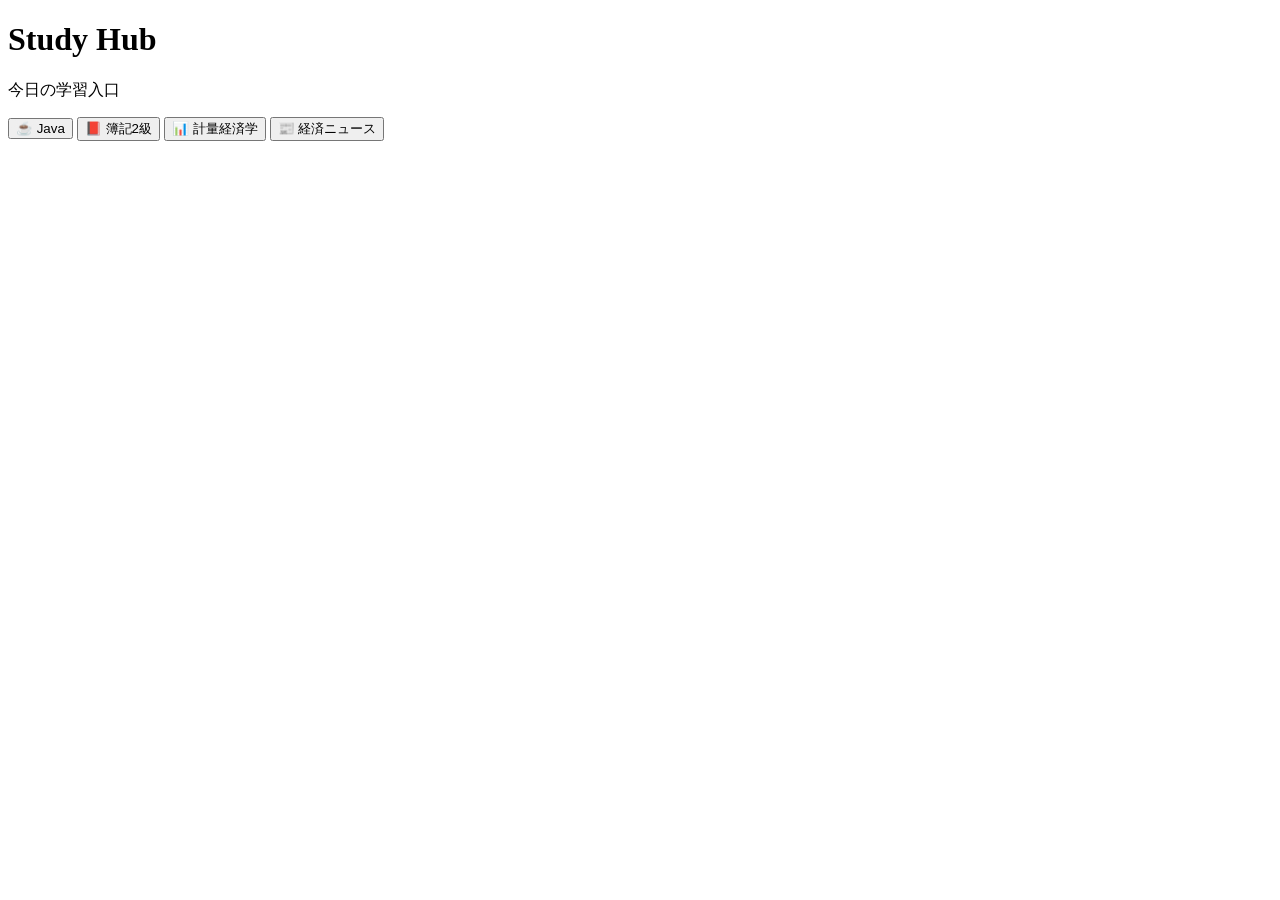
==== index.html @ 520e1eb8 "Initial StudyHub" ====
<!DOCTYPE html>
<html lang="ja">

<head>
    <meta charset="UTF-8">
    <meta name="viewport" content="width=device-width, initial-scale=1.0">
    <title>Study Hub</title>

    <link rel="manifest" href="manifest.json">
</head>

<body>

    <h1>Study Hub</h1>

    <p>今日の学習入口</p>

    <button onclick="location.href='pages/java.html'">
        ☕ Java
    </button>
    <button onclick="location.href='pages/boki.html'">
        📕 簿記2級
    </button>
    <button onclick="location.href='pages/econometrics.html'">
        📊 計量経済学
    </button>
    <button onclick="location.href='pages/news.html'">
        📰 経済ニュース
    </button>

    <script>
    if ("serviceWorker" in navigator) {
        window.addEventListener("load", () => {
            navigator.serviceWorker.register("./service-worker.js")
                .then(() => {
                    console.log("Service Worker registered");
                })
                .catch((error) => {
                    console.error("Service Worker registration failed:", error);
                });
        });
    }
    </script>
</body>

</html>
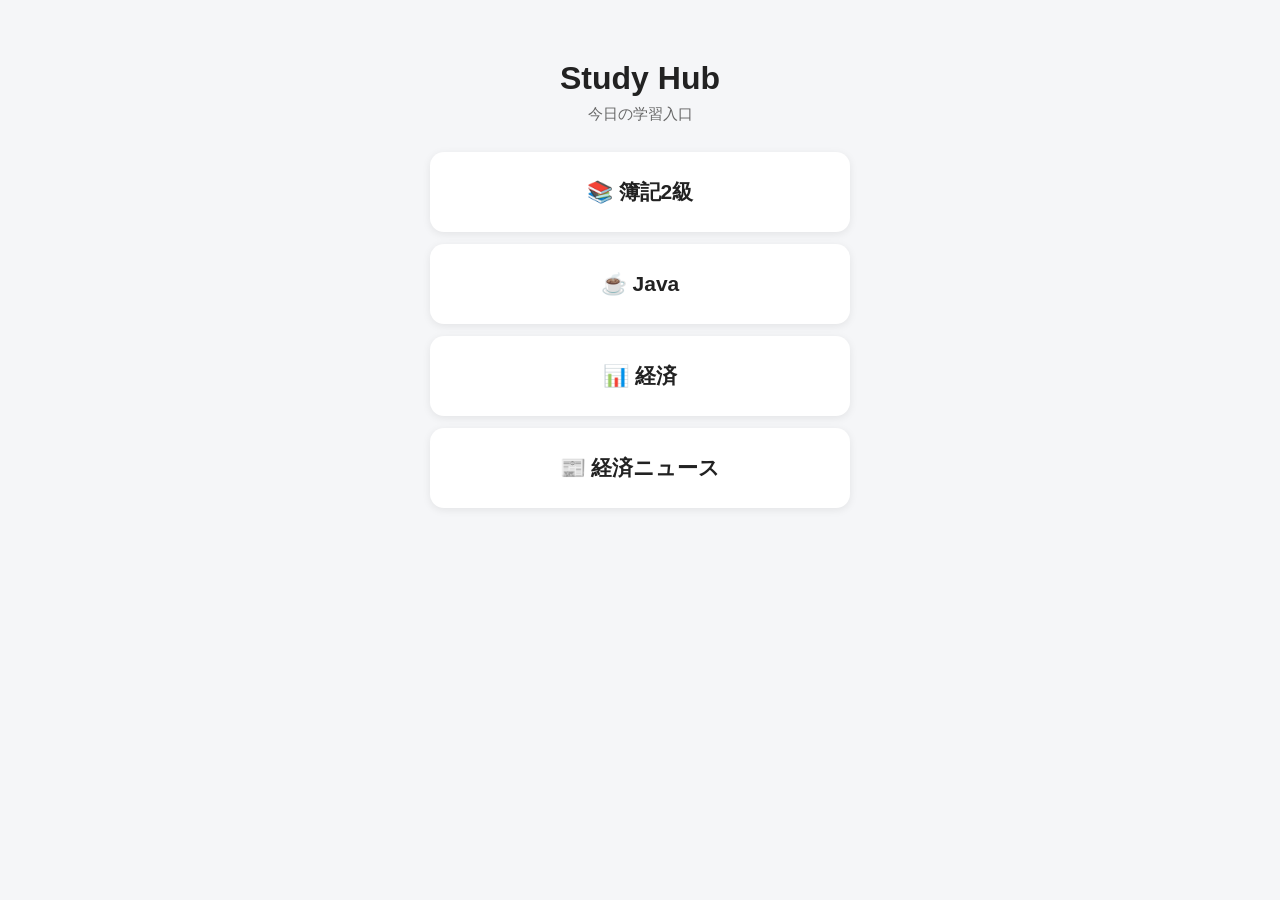
==== commit 38aad519: "t" ====
--- a/index.html
+++ b/index.html
@@ -5,8 +5,10 @@
     <meta charset="UTF-8">
     <meta name="viewport" content="width=device-width, initial-scale=1.0">
     <title>Study Hub</title>
+    <link rel="stylesheet" href="css/style.css">
 
-    <link rel="manifest" href="manifest.json">
+    <link rel="manifest" href="/StudyHub/manifest.json">
+    <meta name="theme-color" content="#ffffff">
 </head>
 
 <body>
@@ -15,18 +17,21 @@
 
     <p>今日の学習入口</p>
 
-    <button onclick="location.href='pages/java.html'">
-        ☕ Java
-    </button>
-    <button onclick="location.href='pages/boki.html'">
-        📕 簿記2級
-    </button>
-    <button onclick="location.href='pages/econometrics.html'">
-        📊 計量経済学
-    </button>
-    <button onclick="location.href='pages/news.html'">
-        📰 経済ニュース
-    </button>
+    <button class="subject-button" onclick="location.href='...'">
+    📚 簿記2級
+</button>
+
+<button class="subject-button" onclick="location.href='...'">
+    ☕ Java
+</button>
+
+<button class="subject-button" onclick="location.href='...'">
+    📊 経済
+</button>
+
+<button class="subject-button" onclick="location.href='...'">
+    📰 経済ニュース
+</button>
 
     <script>
     if ("serviceWorker" in navigator) {
--- a/css/style.css
+++ b/css/style.css
@@ -0,0 +1,105 @@
+/* =========================
+   Study Hub
+   Smartphone Design
+   ========================= */
+
+* {
+    box-sizing: border-box;
+}
+
+body {
+    font-family: -apple-system, BlinkMacSystemFont, "Segoe UI", sans-serif;
+    background-color: #f5f6f8;
+    color: #222;
+
+    margin: 0;
+    padding: 24px 16px 40px;
+
+    text-align: center;
+}
+
+/* タイトル */
+
+h1 {
+    font-size: 28px;
+    margin: 10px 0 8px;
+}
+
+p {
+    color: #666;
+    font-size: 15px;
+    margin: 0 0 28px;
+}
+
+
+/* 見出し */
+
+h2 {
+    font-size: 19px;
+    margin: 28px 0 12px;
+}
+
+
+/* ボタン */
+
+button {
+    display: block;
+
+    width: 100%;
+    max-width: 420px;
+
+    margin: 12px auto;
+    padding: 16px 18px;
+
+    border: none;
+    border-radius: 14px;
+
+    background-color: white;
+    color: #222;
+
+    font-size: 17px;
+    font-weight: 500;
+
+    cursor: pointer;
+
+    box-shadow: 0 2px 8px rgba(0, 0, 0, 0.08);
+
+    transition: transform 0.1s ease;
+}
+
+
+/* ボタンを押したとき */
+
+button:active {
+    transform: scale(0.97);
+}
+
+
+/* PCなど横幅が広い画面 */
+
+@media (min-width: 600px) {
+
+    body {
+        max-width: 600px;
+        margin: 0 auto;
+        padding-top: 50px;
+    }
+
+    h1 {
+        font-size: 32px;
+    }
+
+}/* トップページの学習カテゴリー用ボタン */
+.subject-button {
+    min-height: 80px;
+    font-size: 21px;
+    font-weight: 600;
+}
+
+/* スマホではさらに押しやすく */
+@media (max-width: 599px) {
+    .subject-button {
+        min-height: 85px;
+        font-size: 22px;
+    }
+}
